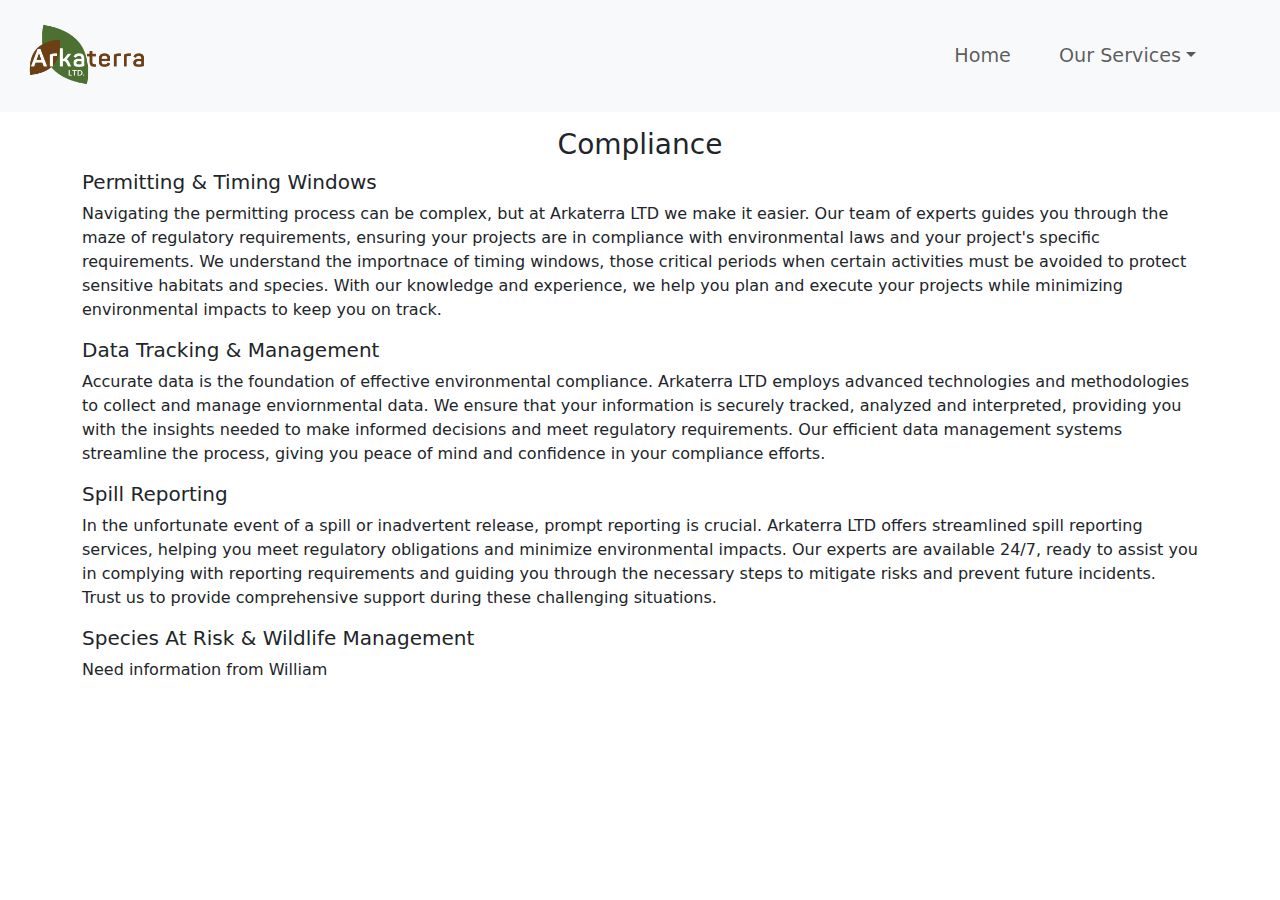
==== compliance.html @ c79a4dd0 "Added contact form shell and fixed nav link routes" ====
<!DOCTYPE html>
<html lang="en">
  <head>
    <meta charset="UTF-8" />
    <meta name="viewport" content="width=device-width, initial-scale=1.0" />
    <link rel="stylesheet" href="bootstrap-5.3.0-dist/css/bootstrap.css" />
    <link rel="stylesheet" href="assets/style.css" />
    <title>Arkaterra Ltd. Compliance</title>
    <link rel="icon" href="assets/images/Favicon.png" type="image/x-icon" />
  </head>
  <body>
    <nav class="navbar navbar-expand-md navbar-light bg-light">
      <!--alternate option is style attribute with background-color: #ff914d-->
      <div class="container-fluid">
        <nav class="navbar navbar-light">
          <div class="container">
            <a class="navbar-brand" href="index.html">
              <img
                src="assets/images/Favicon.png"
                alt="Company Logo"
                height="70"
              />
            </a>
          </div>
        </nav>
        <button
          class="navbar-toggler"
          type="button"
          data-bs-toggle="collapse"
          data-bs-target="#navbarSupportedContent"
          aria-controls="navbarSupportedContent"
          aria-expanded="false"
          aria-label="Toggle navigation"
        >
          <span class="navbar-toggler-icon"></span>
        </button>
        <div class="collapse navbar-collapse" id="navbarSupportedContent">
          <ul
            class="navbar-nav me-0 mb-2 mb-lg-0 container-fluid justify-content-end"
            id="nav-content"
          >
            <li class="nav-item">
              <a
                class="nav-link"
                id="nav-home"
                aria-current="page"
                href="index.html"
                >Home</a
              >
            </li>
            <li class="nav-item dropdown">
              <a
                class="nav-link dropdown-toggle"
                id="nav-service"
                href="#"
                id="navbarDropdown"
                role="button"
                data-bs-toggle="dropdown"
                aria-expanded="false"
                >Our Services</a
              >
              <ul class="dropdown-menu" aria-labelledby="navbarDropdown">
                <li><a class="dropdown-item" href="#">Compliance</a></li>
                <li><hr class="dropdown-divider" /></li>
                <li>
                  <a class="dropdown-item" href="consulting.html"
                    >Consulting</a
                  >
                </li>
                <li><hr class="dropdown-divider" /></li>
                <li>
                  <a class="dropdown-item" href="monitoring.html"
                    >Monitoring</a
                  >
                </li>
              </ul>
            </li>
          </ul>
        </div>
      </div>
    </nav>
    <main>
      <div class="container my-3">
        <h3 class="row justify-content-center">Compliance</h3>
        <div>
          <h5>Permitting & Timing Windows</h5>
          <p>
            Navigating the permitting process can be complex, but at Arkaterra
            LTD we make it easier. Our team of experts guides you through the
            maze of regulatory requirements, ensuring your projects are in
            compliance with environmental laws and your project's specific
            requirements. We understand the importnace of timing windows, those
            critical periods when certain activities must be avoided to protect
            sensitive habitats and species. With our knowledge and experience,
            we help you plan and execute your projects while minimizing
            environmental impacts to keep you on track.
          </p>
        </div>
        <div>
          <h5>Data Tracking & Management</h5>
          <p>
            Accurate data is the foundation of effective environmental
            compliance. Arkaterra LTD employs advanced technologies and
            methodologies to collect and manage enviornmental data. We ensure
            that your information is securely tracked, analyzed and interpreted,
            providing you with the insights needed to make informed decisions
            and meet regulatory requirements. Our efficient data management
            systems streamline the process, giving you peace of mind and
            confidence in your compliance efforts.
          </p>
        </div>
        <div>
          <h5>Spill Reporting</h5>
          <p>
            In the unfortunate event of a spill or inadvertent release, prompt
            reporting is crucial. Arkaterra LTD offers streamlined spill
            reporting services, helping you meet regulatory obligations and
            minimize environmental impacts. Our experts are available 24/7,
            ready to assist you in complying with reporting requirements and
            guiding you through the necessary steps to mitigate risks and
            prevent future incidents. Trust us to provide comprehensive support
            during these challenging situations.
          </p>
        </div>
        <div>
          <h5>Species At Risk & Wildlife Management</h5>
          <p>Need information from William</p>
        </div>
      </div>
    </main>

    <script
      src="https://cdn.jsdelivr.net/npm/bootstrap@5.0.2/dist/js/bootstrap.bundle.min.js"
      integrity="sha384-MrcW6ZMFYlzcLA8Nl+NtUVF0sA7MsXsP1UyJoMp4YLEuNSfAP+JcXn/tWtIaxVXM"
      crossorigin="anonymous"
    ></script>
  </body>
</html>
---- assets/style.css ----
* {
    margin: 0;
    padding: 0;
}

body {
    position: relative;
}

.slider {
    position: relative;
    width: 100%;
    height: 90vh;
    display: flex;
    align-items: center;
    justify-content: center;
    overflow: hidden;
}

h2 {
    color: aliceblue;
    font-size: 3rem;
    font-style: italic;
}

p#mission-text {
    font-size: 1.25rem;
}

.slider video {
    position: absolute;
    top: 0;
    left: 0;
    min-width: 100%;
    min-height: 100%;
    z-index: -1;
}

#nav-content {
    padding-right: 2rem;
}

#nav-home,
#nav-about,
#nav-service,
#nav-contact {
    padding-right: 40px;
    font-size: larger;
}
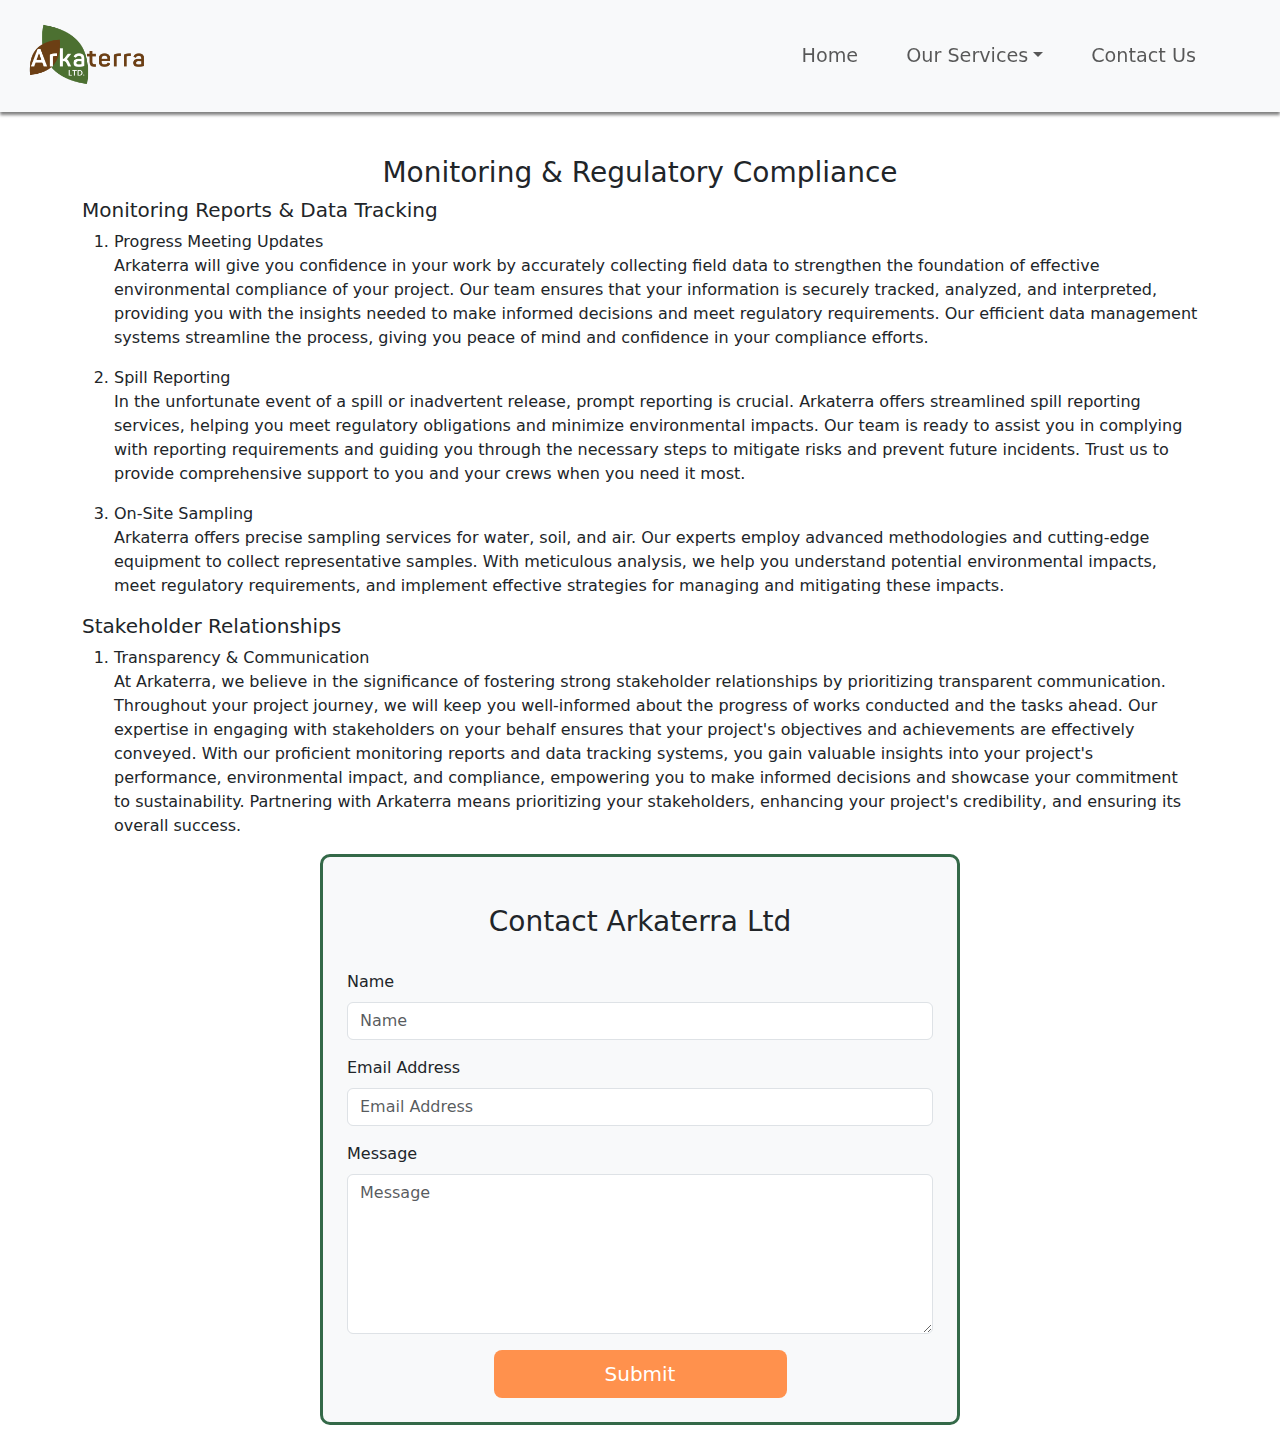
==== commit 08ebe397: "Fixed sticky navbar scroll position and speed" ====
--- a/compliance.html
+++ b/compliance.html
@@ -9,7 +9,7 @@
     <link rel="icon" href="assets/images/Favicon.png" type="image/x-icon" />
   </head>
   <body>
-    <nav class="navbar navbar-expand-md navbar-light bg-light">
+    <nav id="navigation" class="navbar navbar-expand-md navbar-light bg-light">
       <!--alternate option is style attribute with background-color: #ff914d-->
       <div class="container-fluid">
         <nav class="navbar navbar-light">
@@ -60,71 +60,177 @@
                 >Our Services</a
               >
               <ul class="dropdown-menu" aria-labelledby="navbarDropdown">
-                <li><a class="dropdown-item" href="#">Compliance</a></li>
-                <li><hr class="dropdown-divider" /></li>
                 <li>
-                  <a class="dropdown-item" href="consulting.html"
-                    >Consulting</a
+                  <a class="dropdown-item" href="#"
+                    >Monitoring & Regulatory Compliance</a
                   >
                 </li>
                 <li><hr class="dropdown-divider" /></li>
                 <li>
-                  <a class="dropdown-item" href="monitoring.html"
-                    >Monitoring</a
+                  <a class="dropdown-item" href="solutions.html"
+                    >Integrated Solutions</a
+                  >
+                </li>
+                <li><hr class="dropdown-divider" /></li>
+                <li>
+                  <a class="dropdown-item" href="training.html"
+                    >Training & Awareness</a
                   >
                 </li>
               </ul>
             </li>
+            <li class="nav-item">
+              <a class="nav-link" id="nav-contact" href="#contact"
+                >Contact Us</a
+              >
+            </li>
           </ul>
         </div>
       </div>
     </nav>
-    <main>
+    <main id="service-main">
       <div class="container my-3">
-        <h3 class="row justify-content-center">Compliance</h3>
+        <h3 class="row justify-content-center">
+          Monitoring & Regulatory Compliance
+        </h3>
         <div>
-          <h5>Permitting & Timing Windows</h5>
-          <p>
-            Navigating the permitting process can be complex, but at Arkaterra
-            LTD we make it easier. Our team of experts guides you through the
-            maze of regulatory requirements, ensuring your projects are in
-            compliance with environmental laws and your project's specific
-            requirements. We understand the importnace of timing windows, those
-            critical periods when certain activities must be avoided to protect
-            sensitive habitats and species. With our knowledge and experience,
-            we help you plan and execute your projects while minimizing
-            environmental impacts to keep you on track.
-          </p>
+          <h5>Monitoring Reports & Data Tracking</h5>
+          <ol>
+            <li>Progress Meeting Updates</li>
+            <p>
+              Arkaterra will give you confidence in your work by accurately
+              collecting field data to strengthen the foundation of effective
+              environmental compliance of your project. Our team ensures that
+              your information is securely tracked, analyzed, and interpreted,
+              providing you with the insights needed to make informed decisions
+              and meet regulatory requirements. Our efficient data management
+              systems streamline the process, giving you peace of mind and
+              confidence in your compliance efforts.
+            </p>
+            <li>Spill Reporting</li>
+            <p>
+              In the unfortunate event of a spill or inadvertent release, prompt
+              reporting is crucial. Arkaterra offers streamlined spill reporting
+              services, helping you meet regulatory obligations and minimize
+              environmental impacts. Our team is ready to assist you in
+              complying with reporting requirements and guiding you through the
+              necessary steps to mitigate risks and prevent future incidents.
+              Trust us to provide comprehensive support to you and your crews
+              when you need it most.
+            </p>
+            <li>On-Site Sampling</li>
+            <p>
+              Arkaterra offers precise sampling services for water, soil, and
+              air. Our experts employ advanced methodologies and cutting-edge
+              equipment to collect representative samples. With meticulous
+              analysis, we help you understand potential environmental impacts,
+              meet regulatory requirements, and implement effective strategies
+              for managing and mitigating these impacts.
+            </p>
+          </ol>
         </div>
         <div>
-          <h5>Data Tracking & Management</h5>
-          <p>
-            Accurate data is the foundation of effective environmental
-            compliance. Arkaterra LTD employs advanced technologies and
-            methodologies to collect and manage enviornmental data. We ensure
-            that your information is securely tracked, analyzed and interpreted,
-            providing you with the insights needed to make informed decisions
-            and meet regulatory requirements. Our efficient data management
-            systems streamline the process, giving you peace of mind and
-            confidence in your compliance efforts.
-          </p>
-        </div>
-        <div>
-          <h5>Spill Reporting</h5>
-          <p>
-            In the unfortunate event of a spill or inadvertent release, prompt
-            reporting is crucial. Arkaterra LTD offers streamlined spill
-            reporting services, helping you meet regulatory obligations and
-            minimize environmental impacts. Our experts are available 24/7,
-            ready to assist you in complying with reporting requirements and
-            guiding you through the necessary steps to mitigate risks and
-            prevent future incidents. Trust us to provide comprehensive support
-            during these challenging situations.
-          </p>
-        </div>
-        <div>
-          <h5>Species At Risk & Wildlife Management</h5>
-          <p>Need information from William</p>
+          <h5>Stakeholder Relationships</h5>
+          <ol>
+            <li>Transparency & Communication</li>
+            <p>
+              At Arkaterra, we believe in the significance of fostering strong
+              stakeholder relationships by prioritizing transparent
+              communication. Throughout your project journey, we will keep you
+              well-informed about the progress of works conducted and the tasks
+              ahead. Our expertise in engaging with stakeholders on your behalf
+              ensures that your project's objectives and achievements are
+              effectively conveyed. With our proficient monitoring reports and
+              data tracking systems, you gain valuable insights into your
+              project's performance, environmental impact, and compliance,
+              empowering you to make informed decisions and showcase your
+              commitment to sustainability. Partnering with Arkaterra means
+              prioritizing your stakeholders, enhancing your project's
+              credibility, and ensuring its overall success.
+            </p>
+          </ol>
+        </div>
+      </div>
+
+      <div id="contact-container" class="container my-3 bg-light">
+        <h3 class="row justify-content-center pt-5" id="contact">
+          Contact Arkaterra Ltd
+        </h3>
+        <!-- Wrapper container -->
+        <div class="container py-4">
+          <!-- Bootstrap 5 starter form data-sb-form-api-token="API_TOKEN" -->
+          <form
+            id="contactForm"
+            action="https://formsubmit.co/1a899a92d7aab7d3354f222feac53072"
+            method="POST"
+          >
+            <!-- Honeypot Section -->
+            <input type="text" name="_honey" style="display: none" />
+
+            <!-- Disable Captcha -->
+            <input type="hidden" name="_captcha" value="false" />
+
+            <input
+              type="hidden"
+              name="_next"
+              value="https://kirkhagglund.github.io/Arkaterra1/success.html"
+            />
+            <!-- Name input -->
+            <div class="mb-3">
+              <label class="form-label" for="name">Name</label>
+              <input
+                class="form-control"
+                name="name"
+                id="name"
+                type="text"
+                placeholder="Name"
+                required
+              />
+            </div>
+
+            <!-- Email address input -->
+            <div class="mb-3">
+              <label class="form-label" for="emailAddress">Email Address</label>
+              <input
+                class="form-control"
+                name="emailAddress"
+                id="emailAddress"
+                type="email"
+                placeholder="Email Address"
+                required
+              />
+            </div>
+
+            <!-- Message input -->
+            <div class="mb-3">
+              <label class="form-label" for="message">Message</label>
+              <textarea
+                class="form-control"
+                name="message"
+                id="message"
+                type="text"
+                placeholder="Message"
+                style="height: 10rem"
+                required
+              ></textarea>
+            </div>
+
+            <!-- Form submit button -->
+            <div class="d-grid">
+              <button
+                class="btn btn-lg"
+                style="
+                  background-color: var(--orangebanner);
+                  color: white;
+                  width: 50%;
+                "
+                id="submitButton"
+                type="submit"
+              >
+                Submit
+              </button>
+            </div>
+          </form>
         </div>
       </div>
     </main>
--- a/assets/style.css
+++ b/assets/style.css
@@ -1,49 +1,120 @@
+:root {
+  --logogreen: #4b6f31;
+  --logobrown: #6b3f13;
+  --orangebanner: #ff914d;
+  --background: #346948;
+  --darkbrown: #52300f;
+  --lightbrown: #6c3f15;
+}
+
+html {
+  scroll-behavior: smooth;
+  scroll-padding-top: 120px;
+}
+
 * {
-    margin: 0;
-    padding: 0;
+  margin: 0;
+  padding: 0;
 }
 
 body {
-    position: relative;
+  position: relative;
+  padding-top: 70px;
 }
 
 .slider {
-    position: relative;
-    width: 100%;
-    height: 90vh;
-    display: flex;
-    align-items: center;
-    justify-content: center;
-    overflow: hidden;
+  position: relative;
+  width: 100%;
+  height: 90vh;
+  display: flex;
+  align-items: center;
+  justify-content: center;
+  overflow: hidden;
+}
+
+#service-main {
+  padding-top: 70px;
 }
 
 h2 {
-    color: aliceblue;
-    font-size: 3rem;
-    font-style: italic;
+  color: aliceblue;
+  font-size: 3rem;
+  font-style: italic;
 }
 
 p#mission-text {
-    font-size: 1.25rem;
+  font-size: 1.25rem;
 }
 
 .slider video {
-    position: absolute;
-    top: 0;
-    left: 0;
-    min-width: 100%;
-    min-height: 100%;
-    z-index: -1;
+  position: absolute;
+  top: 0;
+  left: 0;
+  min-width: 100%;
+  min-height: 100%;
+  z-index: -1;
+}
+
+#navigation {
+  box-shadow: 0px 3px 3px grey;
+  position: fixed;
+  width: 100%;
+  z-index: 21;
+  top: 0;
 }
 
 #nav-content {
-    padding-right: 2rem;
+  padding-right: 2rem;
 }
 
 #nav-home,
 #nav-about,
 #nav-service,
 #nav-contact {
-    padding-right: 40px;
-    font-size: larger;
+  padding-right: 40px;
+  font-size: larger;
 }
+
+#comp-img,
+#mon-img,
+#con-img {
+  width: 100%;
+}
+
+#contact-container {
+  border: 3px solid var(--background);
+  border-radius: 10px;
+  width: 50%;
+}
+
+#submitButton {
+  margin: auto;
+}
+
+#submitButton:active {
+  -webkit-box-shadow: inset 0px 0px 5px #c1c1c1;
+  -moz-box-shadow: inset 0px 0px 5px #c1c1c1;
+  box-shadow: inset 0px 0px 5px #c1c1c1;
+  border: none;
+}
+
+footer {
+  margin-bottom: 0;
+  padding-top: 2rem;
+  padding-bottom: 0.5rem;
+}
+
+footer p {
+  background-color: var(--background);
+  border-radius: 70px;
+  padding: 1.5rem;
+  margin: 2rem;
+  color: #ffffff;
+  font-size: 1.25rem;
+}
+
+@media only screen and (max-width: 768px) {
+  #contact-container {
+    width: 100%;
+  }
+}
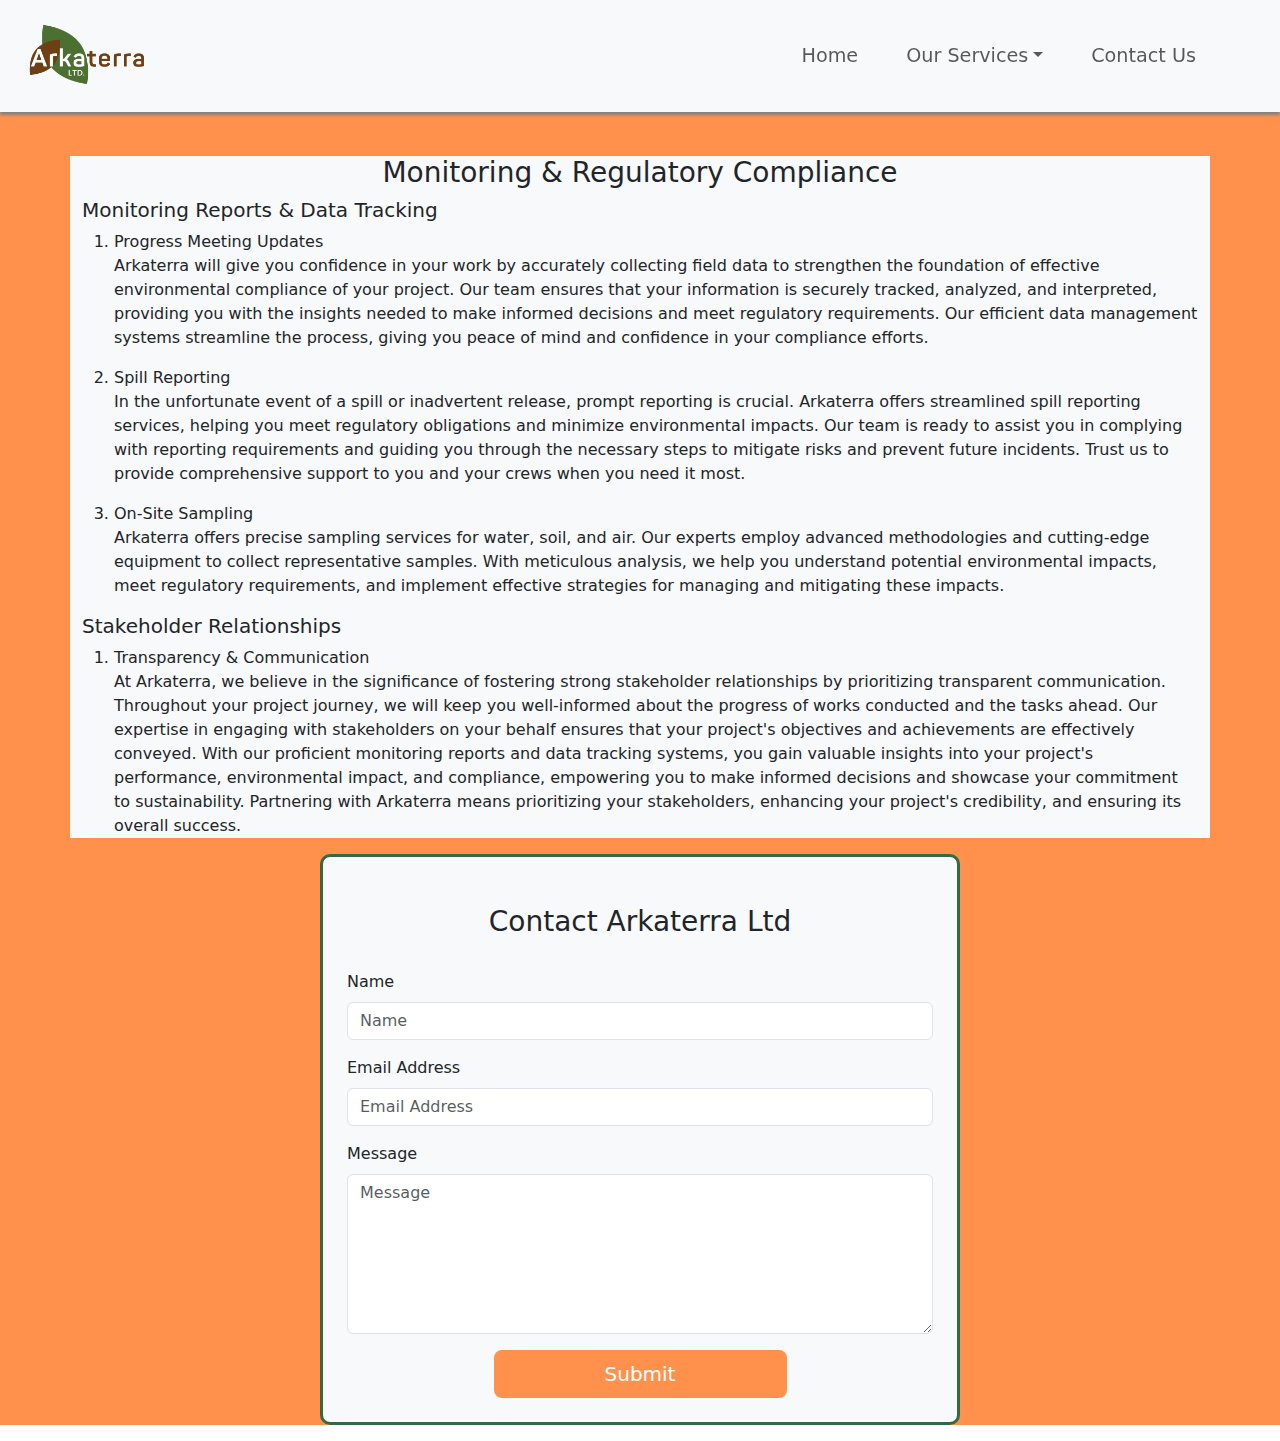
==== commit a9e3d13e: "Fixed carousel display and burger collapse on sub pages" ====
--- a/compliance.html
+++ b/compliance.html
@@ -41,7 +41,18 @@
           >
             <li class="nav-item">
               <a
-                class="nav-link"
+                class="nav-link d-lg-none"
+                id="nav-home-burger"
+                href="index.html"
+              >
+                <span
+                  data-bs-toggle="collapse"
+                  data-bs-target="#navbarSupportedContent"
+                  >Home</span
+                ></a
+              >
+              <a
+                class="nav-link d-none d-lg-block"
                 id="nav-home"
                 aria-current="page"
                 href="index.html"
@@ -80,7 +91,21 @@
               </ul>
             </li>
             <li class="nav-item">
-              <a class="nav-link" id="nav-contact" href="#contact"
+              <a
+                class="nav-link d-lg-none"
+                id="nav-contact-burger"
+                href="#contact"
+              >
+                <span
+                  data-bs-toggle="collapse"
+                  data-bs-target="#navbarSupportedContent"
+                  >Contact Us</span
+                ></a
+              >
+              <a
+                class="nav-link d-none d-lg-block"
+                id="nav-contact"
+                href="#contact"
                 >Contact Us</a
               >
             </li>
@@ -88,8 +113,8 @@
         </div>
       </div>
     </nav>
-    <main id="service-main">
-      <div class="container my-3">
+    <main id="service-main" style="background-color: var(--orangebanner)">
+      <div class="container my-3 bg-light">
         <h3 class="row justify-content-center">
           Monitoring & Regulatory Compliance
         </h3>
--- a/assets/style.css
+++ b/assets/style.css
@@ -55,6 +55,14 @@
   z-index: -1;
 }
 
+#caption-1,
+#caption-2,
+#caption-3,
+#caption-4 {
+  position: absolute;
+  top: 100px;
+}
+
 #navigation {
   box-shadow: 0px 3px 3px grey;
   position: fixed;
@@ -68,9 +76,12 @@
 }
 
 #nav-home,
+#nav-home-burger,
 #nav-about,
+#nav-about-burger,
 #nav-service,
-#nav-contact {
+#nav-contact,
+#nav-contact-burger {
   padding-right: 40px;
   font-size: larger;
 }
@@ -79,6 +90,7 @@
 #mon-img,
 #con-img {
   width: 100%;
+  height: inherit;
 }
 
 #contact-container {
@@ -113,8 +125,15 @@
   font-size: 1.25rem;
 }
 
-@media only screen and (max-width: 768px) {
+@media only screen and (max-width: 1080px) {
   #contact-container {
     width: 100%;
   }
+
+  #caption-1,
+  #caption-2,
+  #caption-3,
+  #caption-4 {
+    position: absolute;
+  }
 }
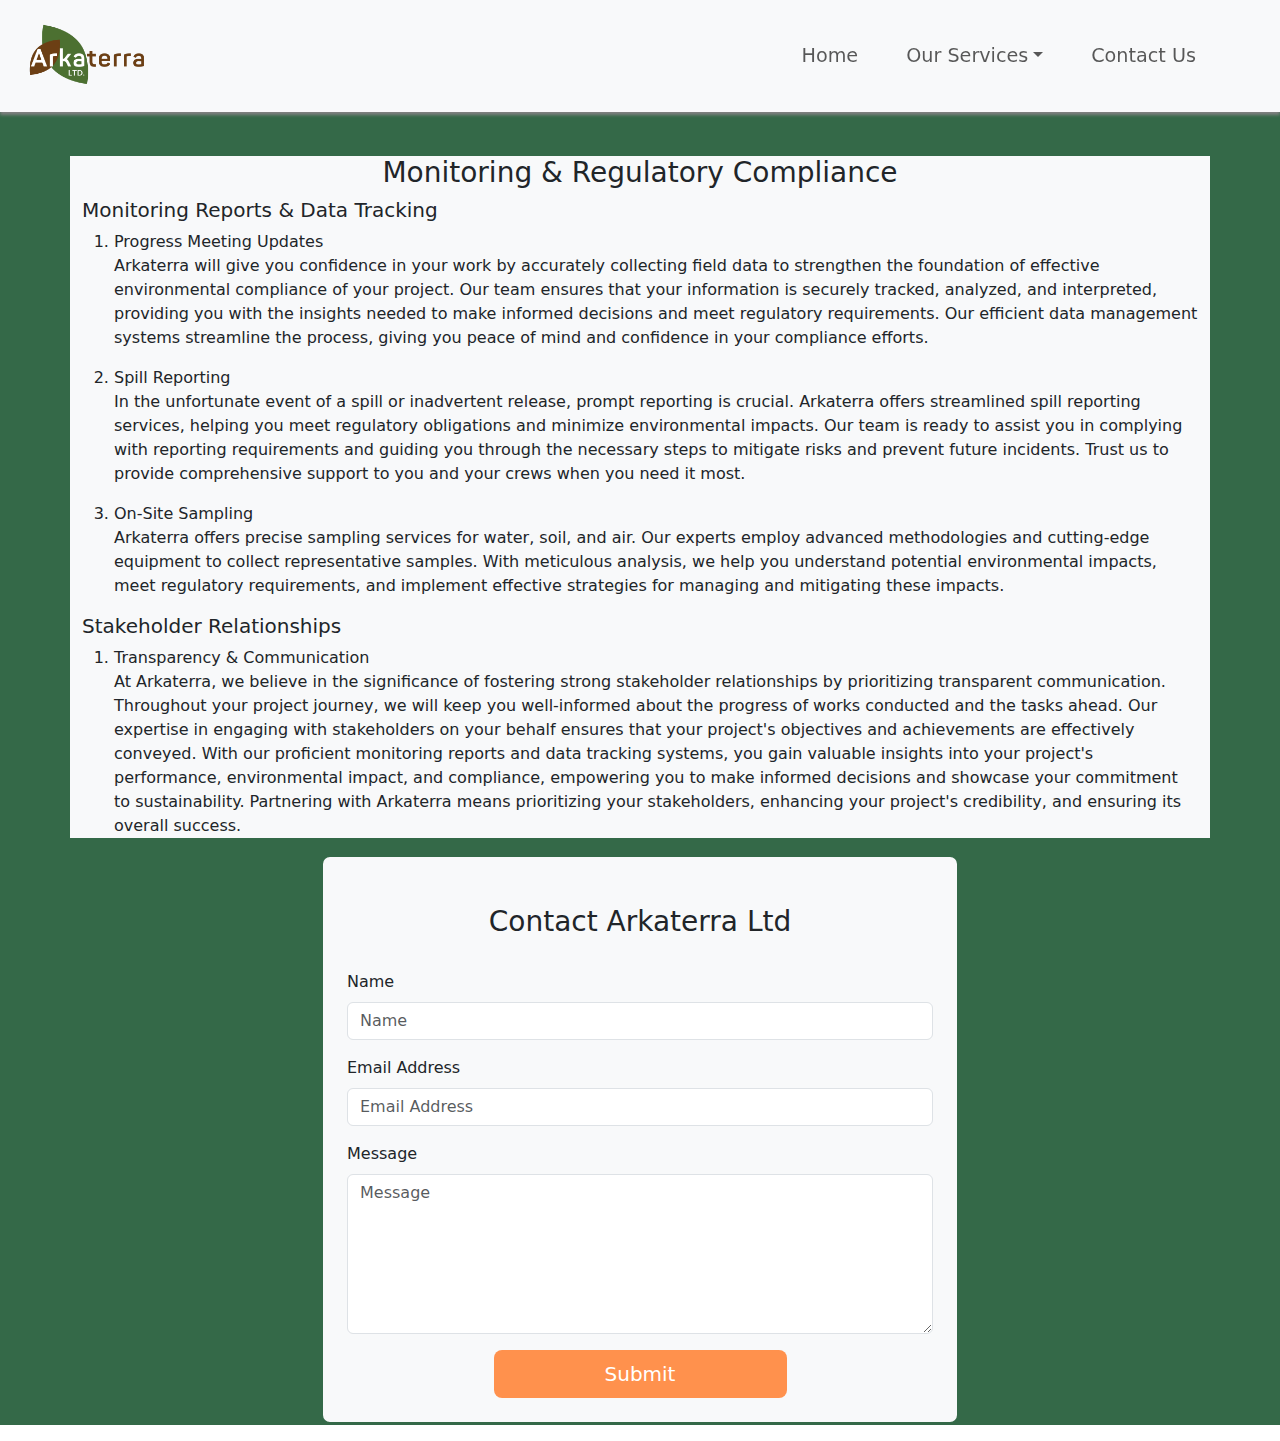
==== commit 0d66e79d: "Minor styling tweaks" ====
--- a/compliance.html
+++ b/compliance.html
@@ -113,7 +113,7 @@
         </div>
       </div>
     </nav>
-    <main id="service-main" style="background-color: var(--orangebanner)">
+    <main id="service-main" style="background-color: var(--background)">
       <div class="container my-3 bg-light">
         <h3 class="row justify-content-center">
           Monitoring & Regulatory Compliance
--- a/assets/style.css
+++ b/assets/style.css
@@ -60,7 +60,7 @@
 #caption-3,
 #caption-4 {
   position: absolute;
-  top: 100px;
+  top: 125px;
 }
 
 #navigation {
@@ -114,14 +114,13 @@
   margin-bottom: 0;
   padding-top: 2rem;
   padding-bottom: 0.5rem;
+  background-color: var(--background);
 }
 
 footer p {
-  background-color: var(--background);
-  border-radius: 70px;
+  border-radius: 20px;
   padding: 1.5rem;
   margin: 2rem;
-  color: #ffffff;
   font-size: 1.25rem;
 }
 
@@ -135,5 +134,10 @@
   #caption-3,
   #caption-4 {
     position: absolute;
+    top: 65px;
+  }
+
+  h2 {
+    text-align: center;
   }
 }
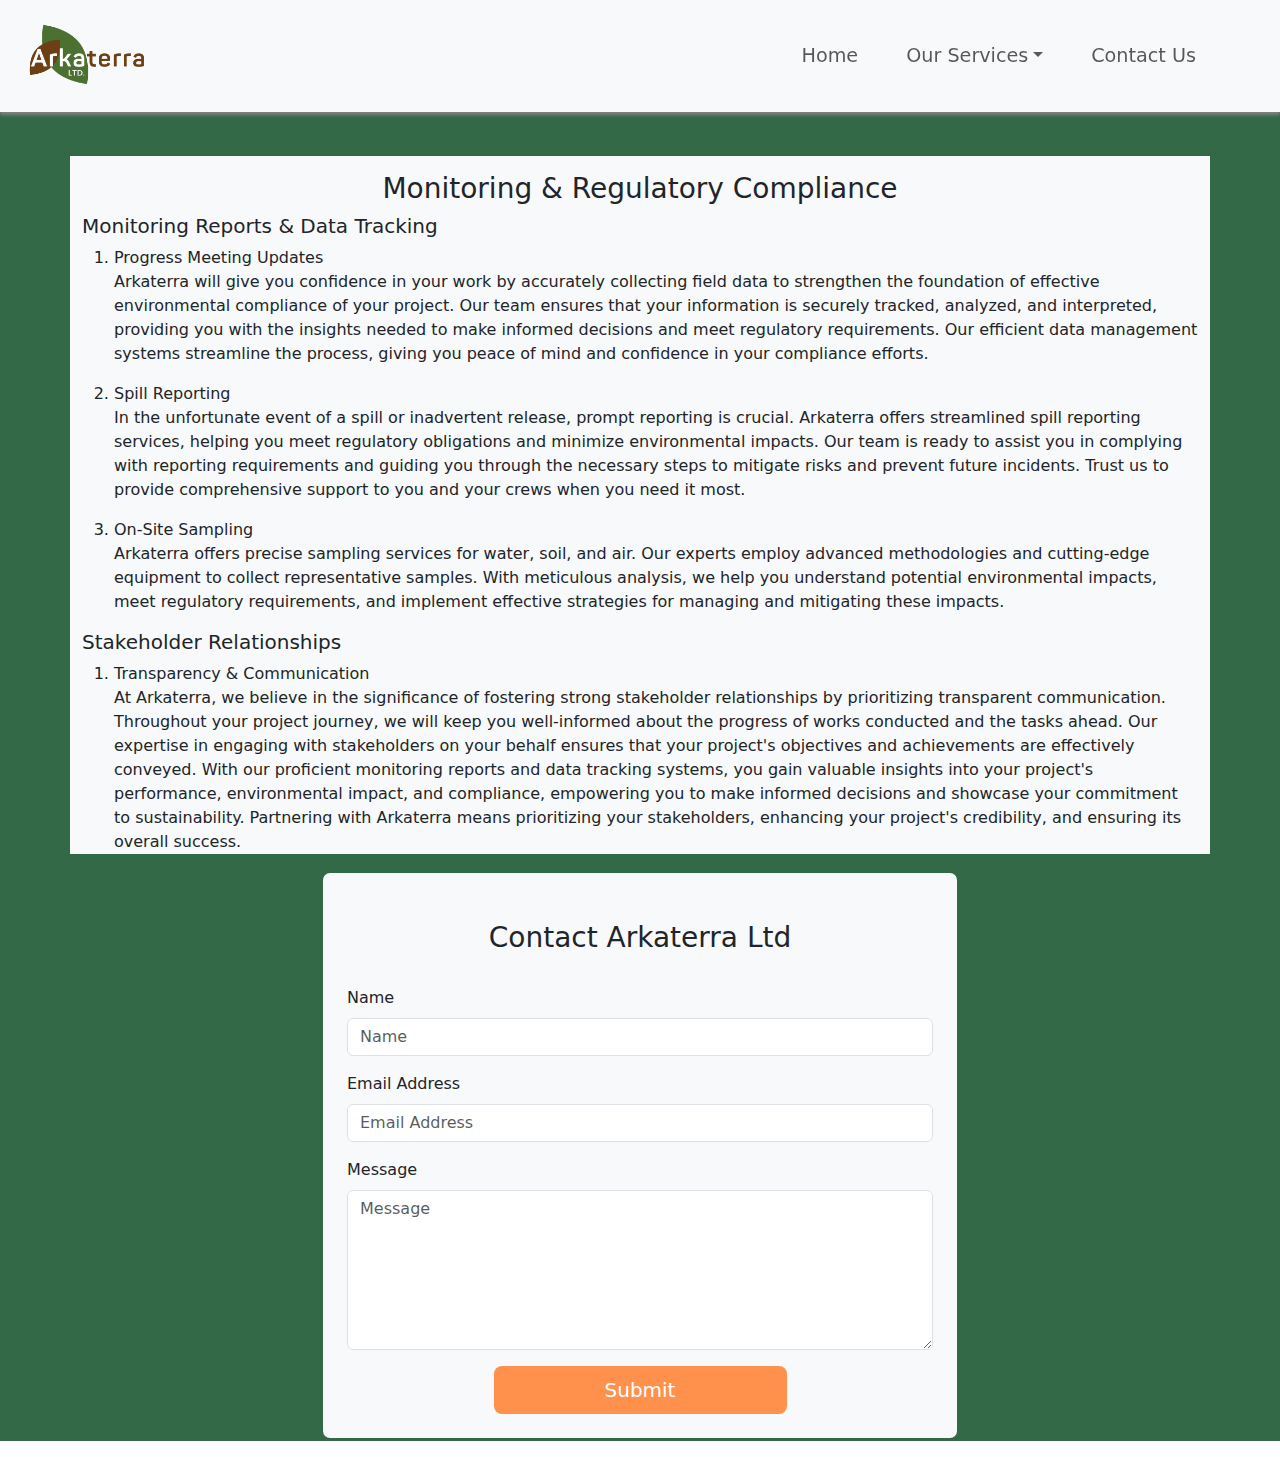
==== commit 3e702aa7: "Fixed subpage padding" ====
--- a/compliance.html
+++ b/compliance.html
@@ -115,7 +115,7 @@
     </nav>
     <main id="service-main" style="background-color: var(--background)">
       <div class="container my-3 bg-light">
-        <h3 class="row justify-content-center">
+        <h3 class="row justify-content-center pt-3">
           Monitoring & Regulatory Compliance
         </h3>
         <div>
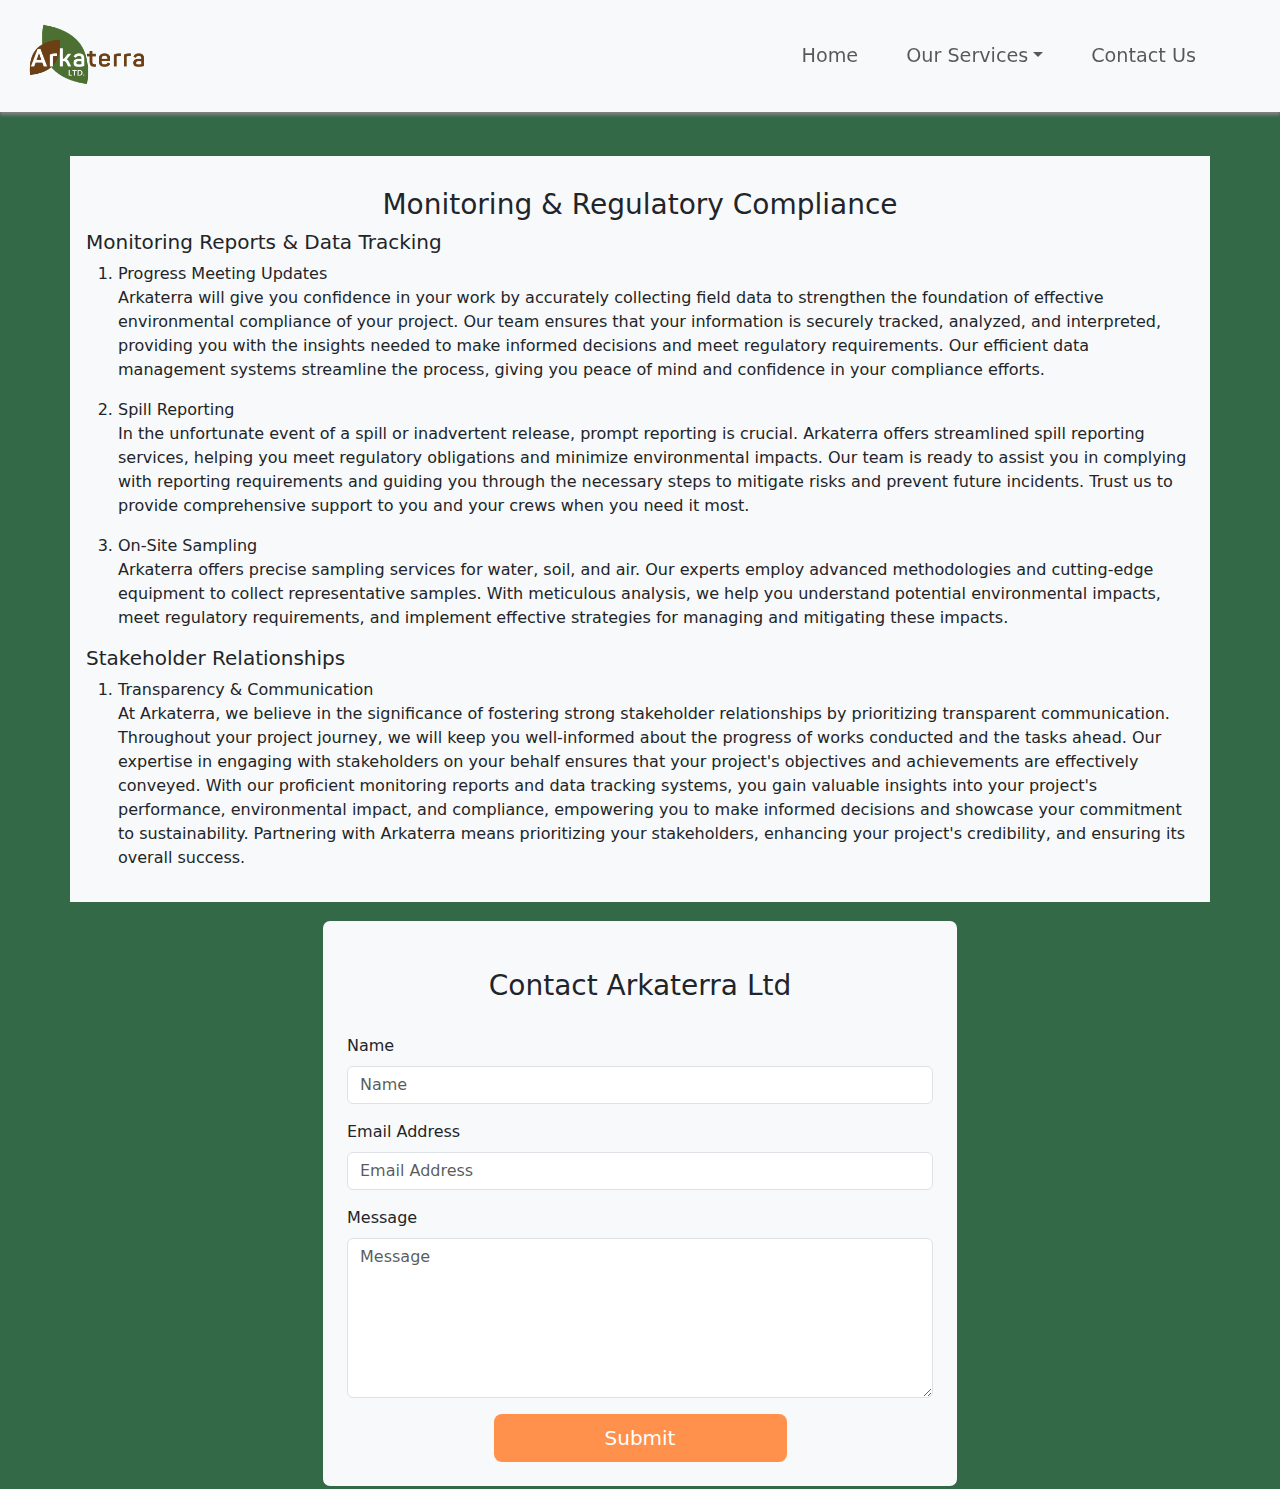
==== commit 39341fce: "Added subpage padding" ====
--- a/compliance.html
+++ b/compliance.html
@@ -114,7 +114,7 @@
       </div>
     </nav>
     <main id="service-main" style="background-color: var(--background)">
-      <div class="container my-3 bg-light">
+      <div class="container my-3 bg-light p-3">
         <h3 class="row justify-content-center pt-3">
           Monitoring & Regulatory Compliance
         </h3>
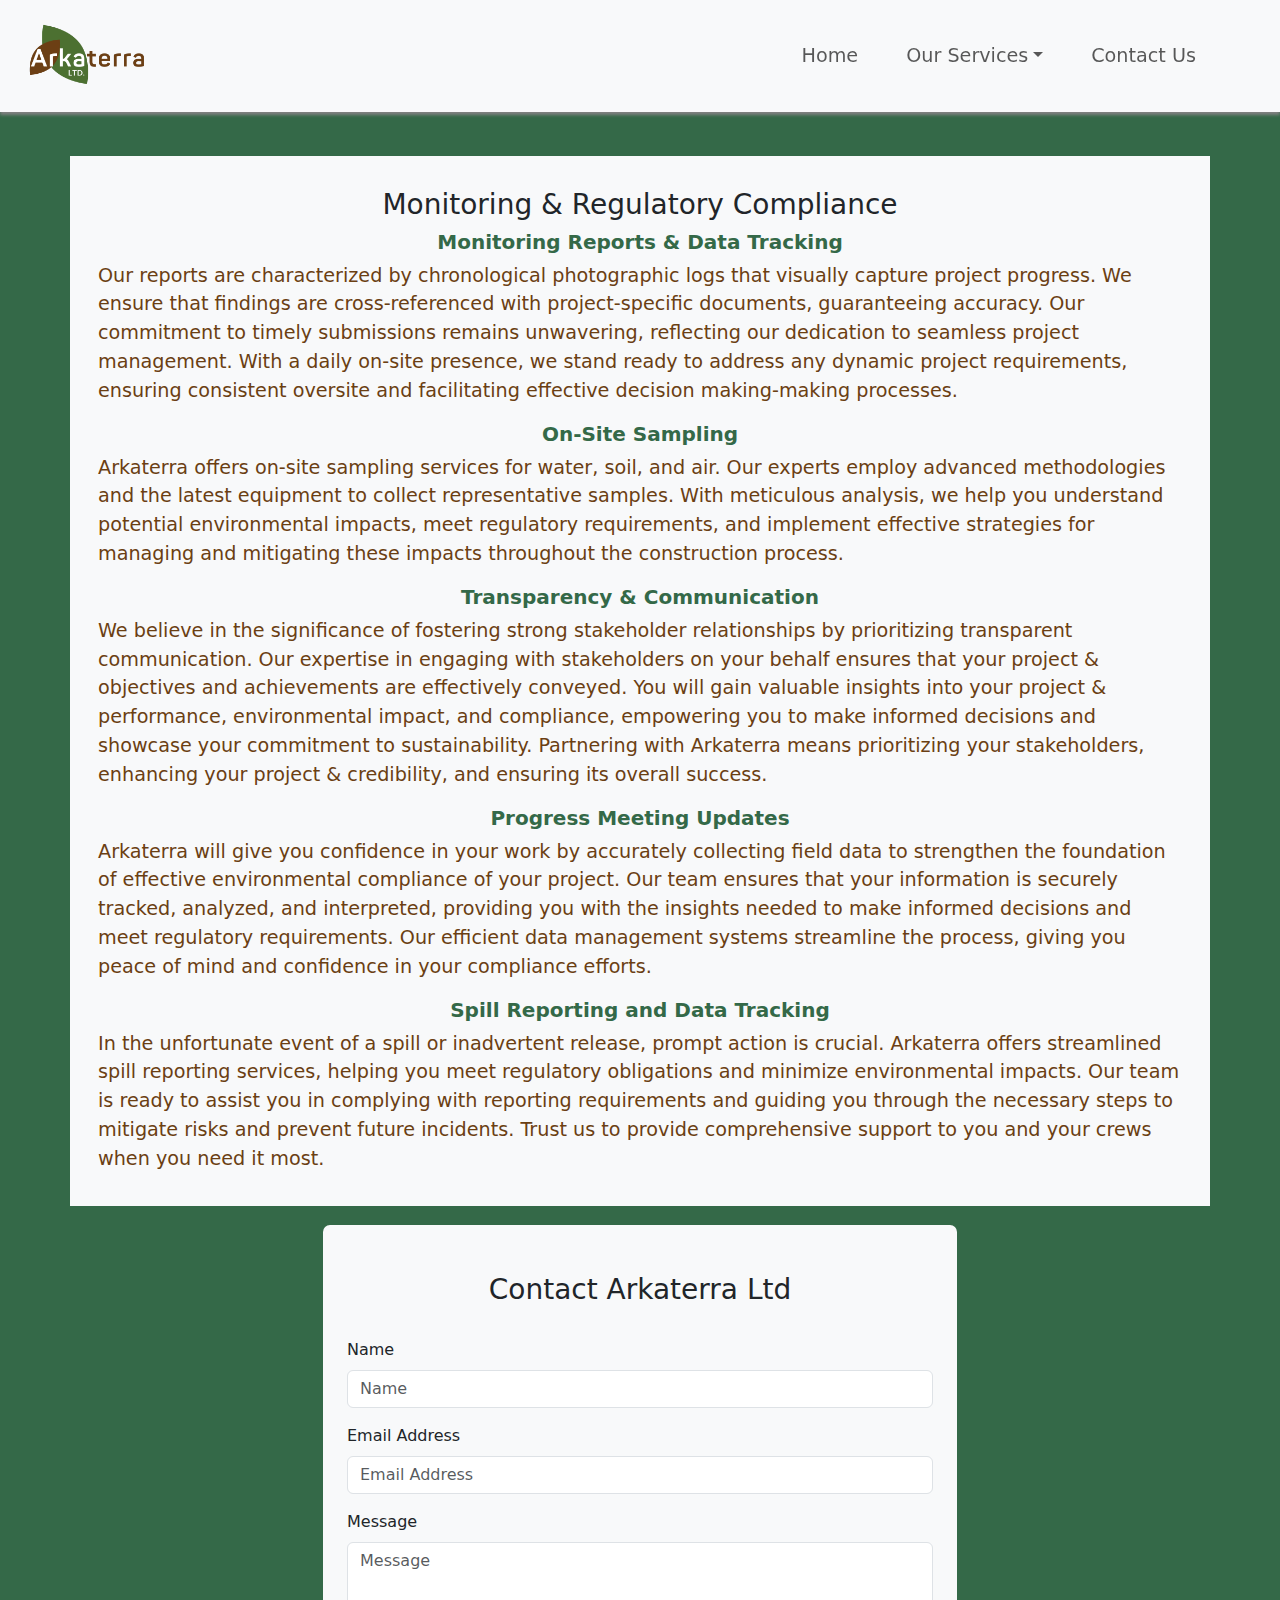
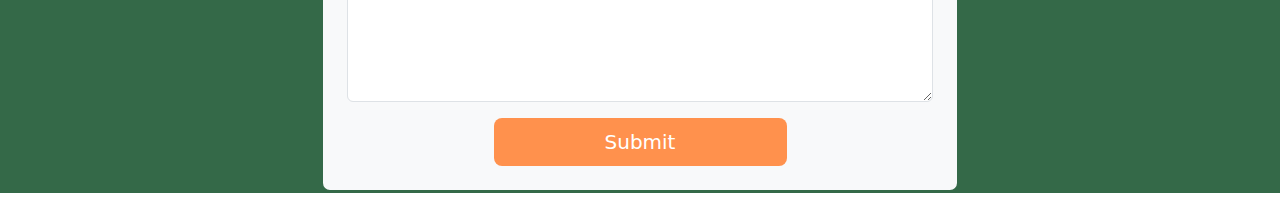
==== commit 5d7a1911: "Redesigned compliance sub page" ====
--- a/compliance.html
+++ b/compliance.html
@@ -118,62 +118,87 @@
         <h3 class="row justify-content-center pt-3">
           Monitoring & Regulatory Compliance
         </h3>
-        <div>
-          <h5>Monitoring Reports & Data Tracking</h5>
-          <ol>
-            <li>Progress Meeting Updates</li>
-            <p>
-              Arkaterra will give you confidence in your work by accurately
-              collecting field data to strengthen the foundation of effective
-              environmental compliance of your project. Our team ensures that
-              your information is securely tracked, analyzed, and interpreted,
-              providing you with the insights needed to make informed decisions
-              and meet regulatory requirements. Our efficient data management
-              systems streamline the process, giving you peace of mind and
-              confidence in your compliance efforts.
-            </p>
-            <li>Spill Reporting</li>
-            <p>
-              In the unfortunate event of a spill or inadvertent release, prompt
-              reporting is crucial. Arkaterra offers streamlined spill reporting
-              services, helping you meet regulatory obligations and minimize
-              environmental impacts. Our team is ready to assist you in
-              complying with reporting requirements and guiding you through the
-              necessary steps to mitigate risks and prevent future incidents.
-              Trust us to provide comprehensive support to you and your crews
-              when you need it most.
-            </p>
-            <li>On-Site Sampling</li>
-            <p>
-              Arkaterra offers precise sampling services for water, soil, and
-              air. Our experts employ advanced methodologies and cutting-edge
-              equipment to collect representative samples. With meticulous
-              analysis, we help you understand potential environmental impacts,
-              meet regulatory requirements, and implement effective strategies
-              for managing and mitigating these impacts.
-            </p>
-          </ol>
-        </div>
-        <div>
-          <h5>Stakeholder Relationships</h5>
-          <ol>
-            <li>Transparency & Communication</li>
-            <p>
-              At Arkaterra, we believe in the significance of fostering strong
-              stakeholder relationships by prioritizing transparent
-              communication. Throughout your project journey, we will keep you
-              well-informed about the progress of works conducted and the tasks
-              ahead. Our expertise in engaging with stakeholders on your behalf
-              ensures that your project's objectives and achievements are
-              effectively conveyed. With our proficient monitoring reports and
-              data tracking systems, you gain valuable insights into your
-              project's performance, environmental impact, and compliance,
-              empowering you to make informed decisions and showcase your
-              commitment to sustainability. Partnering with Arkaterra means
-              prioritizing your stakeholders, enhancing your project's
-              credibility, and ensuring its overall success.
-            </p>
-          </ol>
+        <div class="container">
+          <h5
+            class="text-center"
+            style="color: var(--background); font-weight: bold"
+          >
+            Monitoring Reports & Data Tracking
+          </h5>
+          <p style="color: var(--logobrown); font-size: larger">
+            Our reports are characterized by chronological photographic logs
+            that visually capture project progress. We ensure that findings are
+            cross-referenced with project-specific documents, guaranteeing
+            accuracy. Our commitment to timely submissions remains unwavering,
+            reflecting our dedication to seamless project management. With a
+            daily on-site presence, we stand ready to address any dynamic
+            project requirements, ensuring consistent oversite and facilitating
+            effective decision making-making processes.
+          </p>
+          <h5
+            class="text-center"
+            style="color: var(--background); font-weight: bold"
+          >
+            On-Site Sampling
+          </h5>
+          <p style="color: var(--logobrown); font-size: larger">
+            Arkaterra offers on-site sampling services for water, soil, and air.
+            Our experts employ advanced methodologies and the latest equipment
+            to collect representative samples. With meticulous analysis, we help
+            you understand potential environmental impacts, meet regulatory
+            requirements, and implement effective strategies for managing and
+            mitigating these impacts throughout the construction process.
+          </p>
+          <h5
+            class="text-center"
+            style="color: var(--background); font-weight: bold"
+          >
+            Transparency & Communication
+          </h5>
+          <p style="color: var(--logobrown); font-size: larger">
+            We believe in the significance of fostering strong stakeholder
+            relationships by prioritizing transparent communication. Our
+            expertise in engaging with stakeholders on your behalf ensures that
+            your project &amp; objectives and achievements are effectively
+            conveyed. You will gain valuable insights into your project &amp;
+            performance, environmental impact, and compliance, empowering you to
+            make informed decisions and showcase your commitment to
+            sustainability. Partnering with Arkaterra means prioritizing your
+            stakeholders, enhancing your project &amp; credibility, and ensuring
+            its overall success.
+          </p>
+          <h5
+            class="text-center"
+            style="color: var(--background); font-weight: bold"
+          >
+            Progress Meeting Updates
+          </h5>
+          <p style="color: var(--logobrown); font-size: larger">
+            Arkaterra will give you confidence in your work by accurately
+            collecting field data to strengthen the foundation of effective
+            environmental compliance of your project. Our team ensures that your
+            information is securely tracked, analyzed, and interpreted,
+            providing you with the insights needed to make informed decisions
+            and meet regulatory requirements. Our efficient data management
+            systems streamline the process, giving you peace of mind and
+            confidence in your compliance efforts.
+          </p>
+          <h5
+            class="text-center"
+            style="color: var(--background); font-weight: bold"
+          >
+            Spill Reporting and Data Tracking
+          </h5>
+          <p style="color: var(--logobrown); font-size: larger">
+            In the unfortunate event of a spill or inadvertent release, prompt
+            action is crucial. Arkaterra offers streamlined spill reporting
+            services, helping you meet regulatory obligations and minimize
+            environmental impacts. Our team is ready to assist you in complying
+            with reporting requirements and guiding you through the necessary
+            steps to mitigate risks and prevent future incidents. Trust us to
+            provide comprehensive support to you and your crews when you need it
+            most.
+          </p>
         </div>
       </div>
 
--- a/assets/style.css
+++ b/assets/style.css
@@ -87,10 +87,18 @@
 }
 
 #comp-img,
-#mon-img,
-#con-img {
+#sol-img,
+#train-img {
   width: 100%;
-  height: inherit;
+  max-height: 400px;
+  margin: auto;
+}
+
+#comp-caption,
+#sol-caption,
+#train-caption {
+  width: 80%;
+  margin: auto;
 }
 
 #contact-container {
@@ -118,13 +126,27 @@
 }
 
 footer p {
-  border-radius: 20px;
+  border-radius: 10px;
   padding: 1.5rem;
   margin: 2rem;
   font-size: 1.25rem;
 }
 
-@media only screen and (max-width: 1080px) {
+#footer-info {
+  color: white;
+}
+
+@media only screen and (max-width: 1199px) {
+  #caption-1,
+  #caption-2,
+  #caption-3,
+  #caption-4 {
+    position: absolute;
+    top: 100px;
+  }
+}
+
+@media only screen and (max-width: 991px) {
   #contact-container {
     width: 100%;
   }
